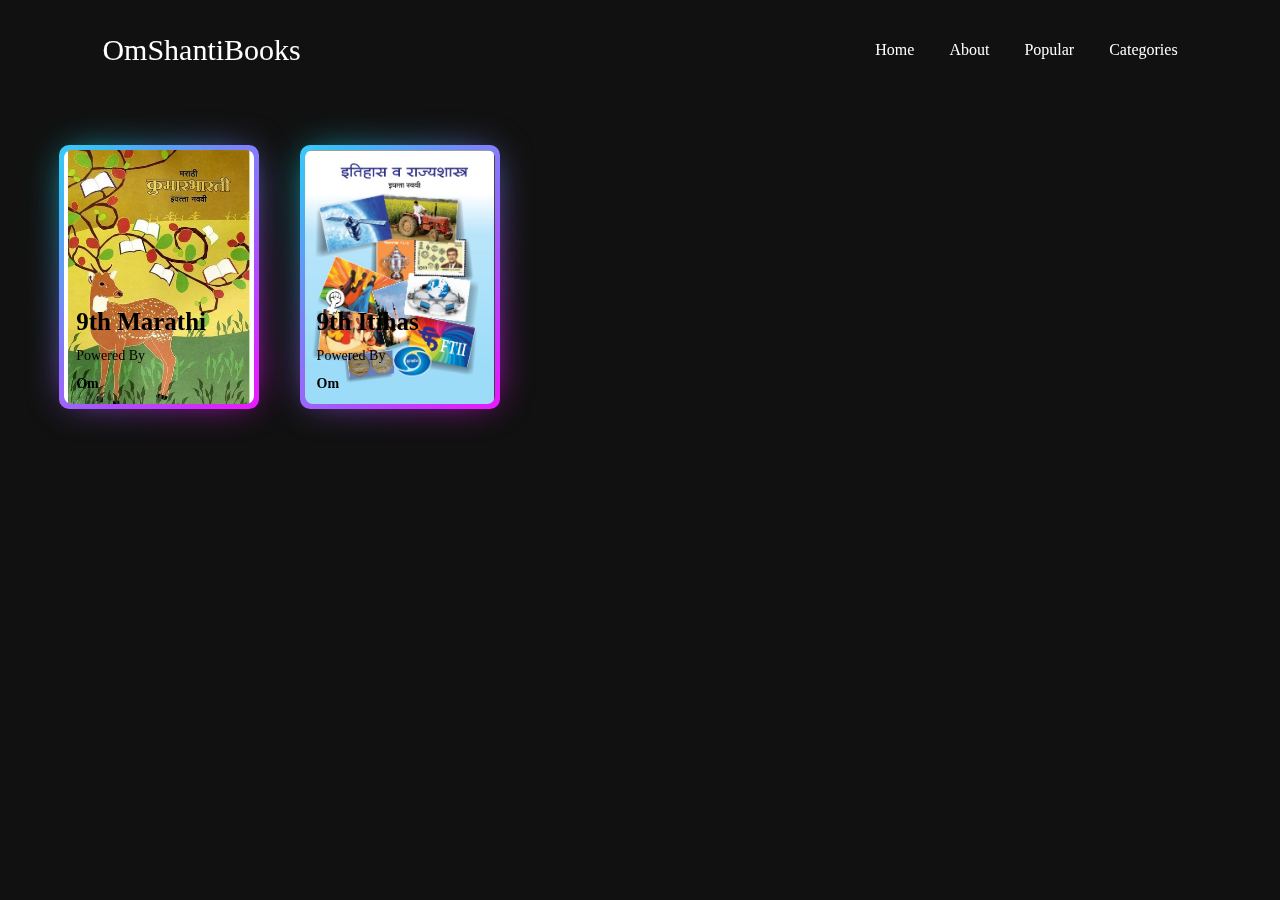
==== index.html @ 77728341 "first commit" ====
<!DOCTYPE html>
<html lang="en">

<head>
    <meta charset="UTF-8">
    <meta http-equiv="X-UA-Compatible" content="IE=edge">
    <meta name="viewport" content="width=device-width, initial-scale=1.0">
    <link rel="stylesheet" href="style.css">
    <title>Omshanti Pustake</title>
</head>

<nav class="navbar">
    <div class="logo">
        <h1>OmShantiBooks</h1>
    </div>
    <div class="overly"> </div>
    <ul class="links">
        <li><a href="#">Home</a></li>
        <li><a href="#">About</a></li>
        <li><a href="#">Popular</a></li>
        <li><a href="#">Categories</a></li>
    </ul>

    <button title="hamburger" id="hamburger">
        <div id="bar1" class="bar"></div>
        <div id="bar2" class="bar"></div>
        <div id="bar3" class="bar"></div>
    </button>
</nav>
<div class="main">
    <div class="pdf-container">
        <div class="book">
            <a href="#" id="download-link" data-pdf-path="./pdfs/901030024.pdf" data-pdf-name="9th_Marathi.pdf">
                <div class="card" style="--thb: url(./pdf-thmb/thb_pdf_1.webp)">
                    <p class="heading">
                        9th Marathi
                    </p>
                    <p>
                        Powered By
                    </p>
                    <p>Om
                    </p>
                </div>
            </a>
        </div>
        <div class="book">
            <a href="#" id="download-link" data-pdf-path="./pdfs/901010491.pdf" data-pdf-name="9th_History.pdf">
                <div class="card" style="--thb: url(./pdf-thmb/thb_pdf_2.webp)">
                    <p class="heading">
                        9th Itihas
                    </p>
                    <p>
                        Powered By
                    </p>
                    <p>Om
                    </p>
                </div>
            </a>
        </div>


    </div>

</div>

<script src="script.js"></script>
</body>

</html>
---- style.css ----
*{
    margin: 0;
    padding: 0;
    box-sizing: border-box;
    font-family: Poppins;
}
body{
    background-color: #111;
    color: #fff;
    min-height: 100vh;
}
a{
    text-decoration: none;
    color: inherit;
}
.overly{
    width: 100%;
    height: 100vh;
    position: absolute;
    background-color: #0000004f;
    top: 0;
    left: 0;
    z-index: 8;
    display: none;
}
.sticky{position: fixed; top: 0;left: 0;width: 100%; transition: cubic-bezier(0.19, 1, 0.22, 1) .5s;}
.navbar{
    display: flex;
    align-items: center;
    justify-content: space-between;
    padding: 10px 8vw;
    height: 100px;
    width: 100%;
}
.navbar .logo h1{
    font-size: 30px;
    font-weight: 500;
    letter-spacing: 1.2;
}

.navbar .links{
    display: flex;
    align-items: center;
    justify-content: center;
    gap: 35px;
    list-style: none;
}
.navbar .links li a{
    display: block;
    position: relative;
}
.navbar .links li a::after {
    content: '';
    position: absolute;
    bottom: -5px;
    left: 0;
    width: 100%;
    height: 2px;
    background: #fff;
    transform: scaleX(0);
    transform-origin: right center;
    transition: transform .6s cubic-bezier(.19,1,.22,1),-webkit-transform .6s cubic-bezier(.19,1,.22,1)
}
.navbar .links li a:hover::after {
    transition-duration: .4s;
    transform: scaleX(1);
    transform-origin: left center
}
#hamburger {
    display: none;
    top: 50%;
    right: 50px;
    width: 16px;
    height: 16px;
    -webkit-transform: translateY(-50%);
    transform: translateY(-50%);
    z-index: 9;
    padding: 5px 10px;
    border: 0;
    background: 0 0;
    cursor: pointer;
    transition: opacity .2s linear .1s;
}
#hamburger, .bar {
    position: absolute;
}
.bar {
    top: 3px;
    left: 0;
    background-color: #fff;
    width: 100%;
    transform-origin: center center;
    transition:  .4s ;
    height: 2px;
}
#bar2 {
    top: 8px;
}
#bar3 {
    top: 13px; 
}


@media (max-width: 995px) {
    #hamburger{
        display: block;
    }        
    .navbar{
        position: relative;
    }
    .navbar .logo h1{
        font-size: 20px;
    }
    .links{
        position: absolute;
        top: 100%;
        left: 0;
        flex-direction: column;
        width: 0%;
        z-index: 99;
        height: 100vh;
        justify-content: flex-start;
        background-color: #333;
        overflow: hidden;
        transform-origin: right center;
        transition: all .6s cubic-bezier(.19,1,.22,1),-webkit-transform .6s cubic-bezier(.19,1,.22,1)    
    }
    .links.navOpen{
        width: 50%;
    }
}
.main{
    position: relative;
    width: 90%;
    margin: 50px auto;

}

.pdf-container{
    width: 100%;
    margin: auto;
    gap: 50px;
    display: grid;
    grid-template-columns: 1fr 1fr 1fr 1fr 1fr;
}
.book{
    border-radius: 15px;
    margin: auto;
}
.card {
    position: relative;
    width: 190px;
    height: 254px;
    background: var(--thb);
    background-position: center;
    background-size: cover;
    object-fit: cover;
    background-repeat: no-repeat;
    display: flex;
    flex-direction: column;
    justify-content: end;
    padding: 12px;
    gap: 12px;
    border-radius: 8px;
    cursor: pointer;
    color: black;
}

  .card::before {
    content: '';
    position: absolute;
    inset: 0;
    left: -5px;
    margin: auto;
    width: 200px;
    height: 264px;
    border-radius: 10px;
    background: linear-gradient(-45deg, #e81cff 0%, #40c9ff 100% );
    z-index: -10;
    pointer-events: none;
    transition: all 0.6s cubic-bezier(0.175, 0.885, 0.32, 1.275);
  }
  
  .card::after {
    content: "";
    z-index: -1;
    position: absolute;
    inset: 0;
    background: linear-gradient(-45deg, #fc00ff 0%, #00dbde 100% );
    transform: translate3d(0, 0, 0) scale(0.95);
    filter: blur(20px);
  }
  
  .heading {
    font-size: 25px;
    text-transform: capitalize;
    font-weight: 700;
  }
  
  .card p:not(.heading) {
    font-size: 14px;
  }
  
  .card p:last-child {
    color: #000000;
    font-weight: 600;
  }
  
  .card:hover::after {
    filter: blur(30px);
  }
  
  .card:hover::before {
    transform: rotate(-90deg) scaleX(1.34) scaleY(0.77);
  }
  
  

@media (max-width: 1262px) {
    .pdf-container{
        grid-template-columns: 1fr 1fr 1fr 1fr;
    }    
}
@media (max-width: 1015px) {
    .pdf-container{
        grid-template-columns: 1fr 1fr 1fr;
    }    
}
@media (max-width: 760px) {
    .pdf-container{
        grid-template-columns: 1fr 1fr ;
    }    
}
@media (max-width: 525px) {
    .pdf-container{
        grid-template-columns: 1fr  ;
    }    
}
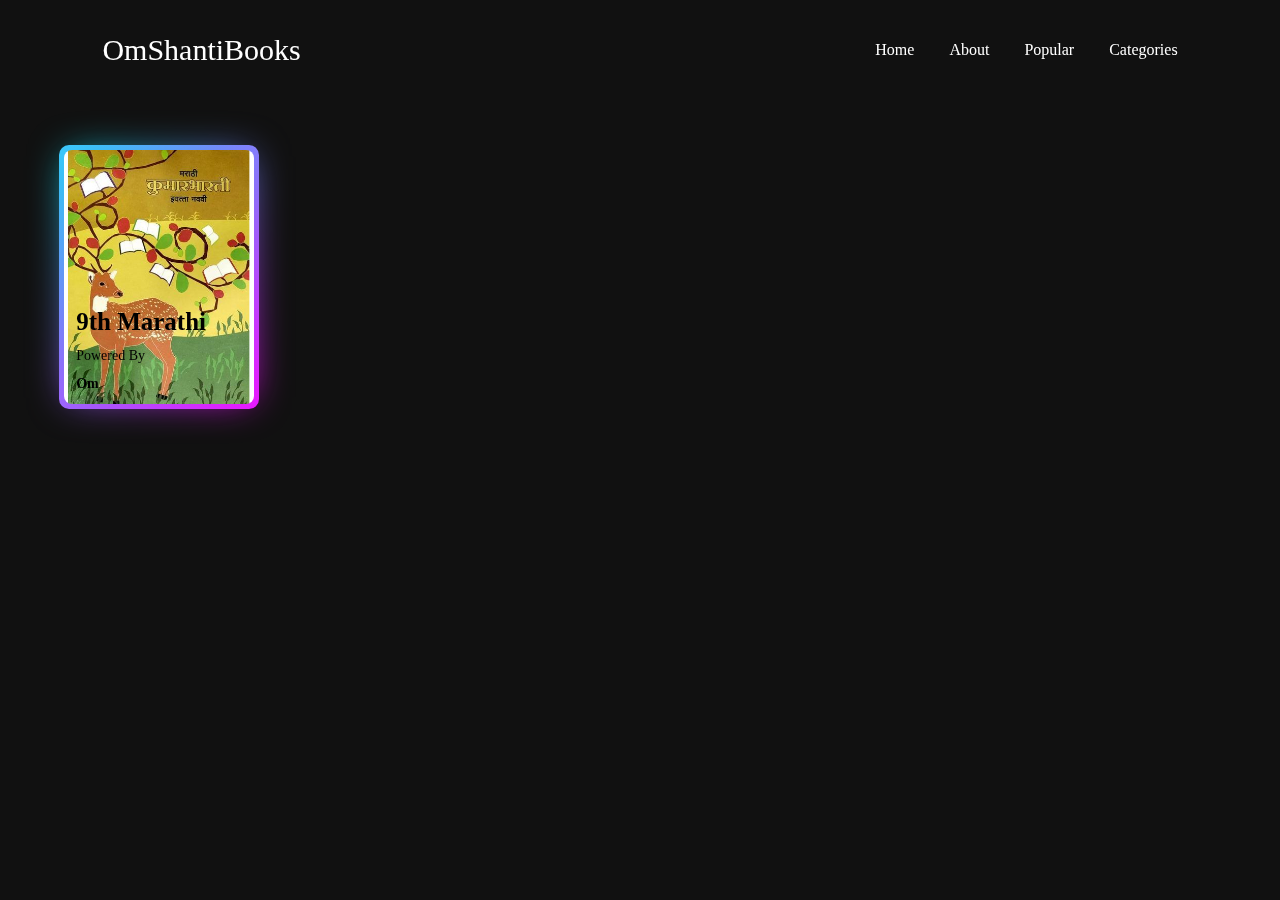
==== commit 02ccb701: "latest book delete" ====
--- a/index.html
+++ b/index.html
@@ -43,20 +43,7 @@
                 </div>
             </a>
         </div>
-        <div class="book">
-            <a href="#" id="download-link" data-pdf-path="./pdfs/901010491.pdf" data-pdf-name="9th_History.pdf">
-                <div class="card" style="--thb: url(./pdf-thmb/thb_pdf_2.webp)">
-                    <p class="heading">
-                        9th Itihas
-                    </p>
-                    <p>
-                        Powered By
-                    </p>
-                    <p>Om
-                    </p>
-                </div>
-            </a>
-        </div>
+
 
 
     </div>
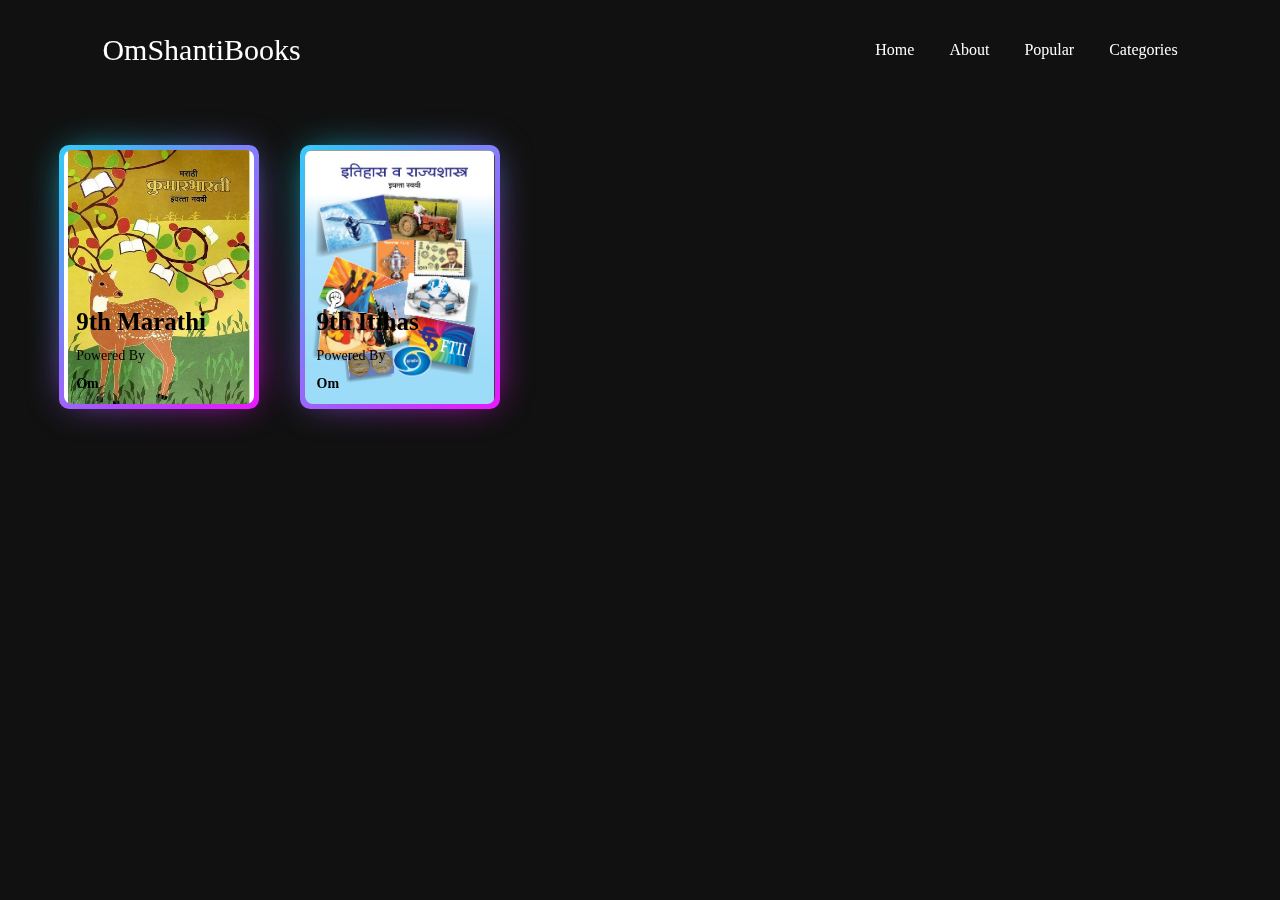
==== commit e9954492: "new book" ====
--- a/index.html
+++ b/index.html
@@ -43,7 +43,20 @@
                 </div>
             </a>
         </div>
-
+        <div class="book">
+            <a href="#" id="download-link" data-pdf-path="./pdfs/901010491.pdf" data-pdf-name="9th_History.pdf">
+                <div class="card" style="--thb: url(./pdf-thmb/thb_pdf_2.webp)">
+                    <p class="heading">
+                        9th Itihas
+                    </p>
+                    <p>
+                        Powered By
+                    </p>
+                    <p>Om
+                    </p>
+                </div>
+            </a>
+        </div>
 
 
     </div>
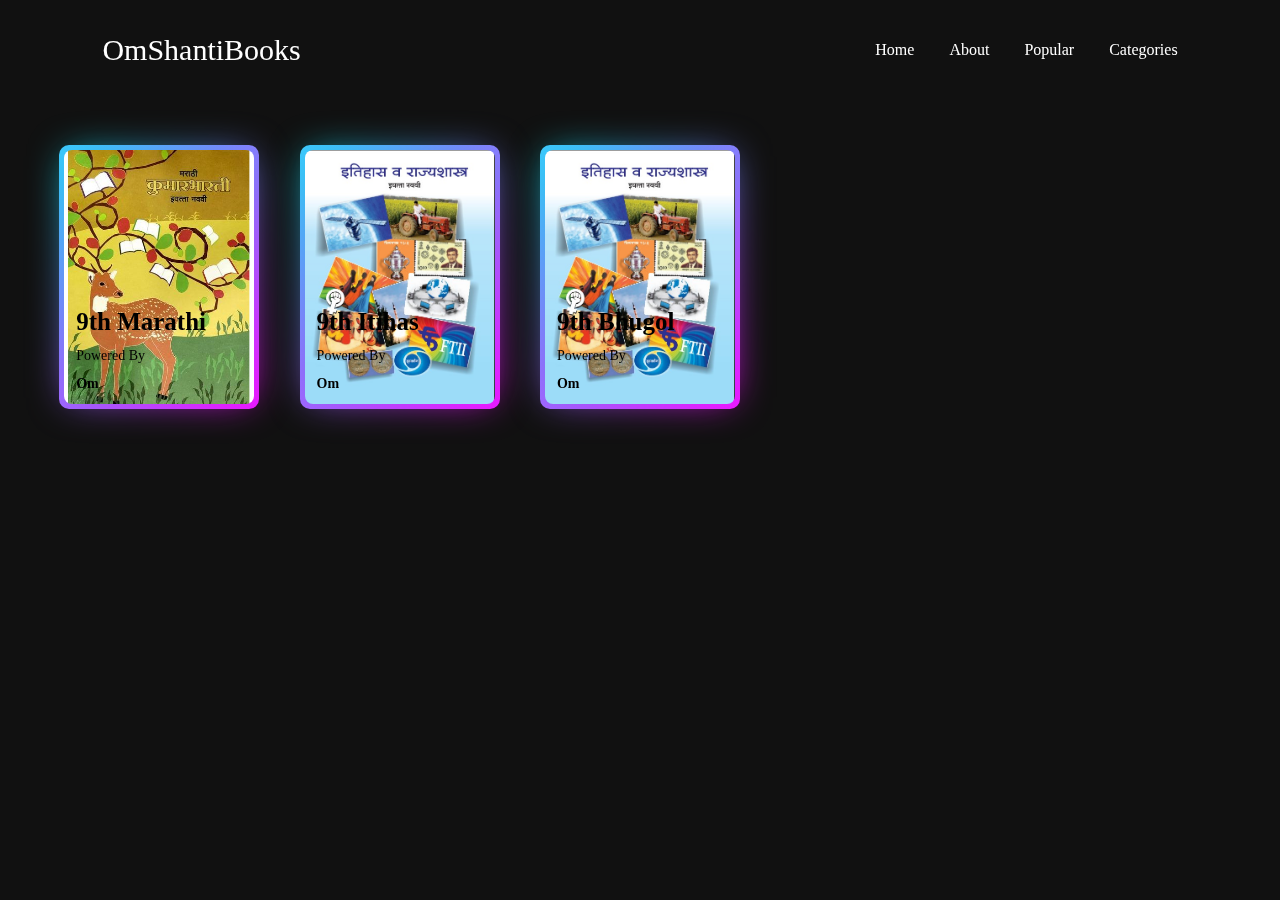
==== commit 74746644: "new book added" ====
--- a/index.html
+++ b/index.html
@@ -30,7 +30,7 @@
 <div class="main">
     <div class="pdf-container">
         <div class="book">
-            <a href="#" id="download-link" data-pdf-path="./pdfs/901030024.pdf" data-pdf-name="9th_Marathi.pdf">
+            <a href="./pdfs/901030024.pdf" id="download-link" download="9th_Marathi_textbook.pdf" ">
                 <div class="card" style="--thb: url(./pdf-thmb/thb_pdf_1.webp)">
                     <p class="heading">
                         9th Marathi
@@ -44,7 +44,7 @@
             </a>
         </div>
         <div class="book">
-            <a href="#" id="download-link" data-pdf-path="./pdfs/901010491.pdf" data-pdf-name="9th_History.pdf">
+            <a href="./pdfs/901010491.pdf" id="download-link" download="9th_History.pdf">
                 <div class="card" style="--thb: url(./pdf-thmb/thb_pdf_2.webp)">
                     <p class="heading">
                         9th Itihas
@@ -57,7 +57,20 @@
                 </div>
             </a>
         </div>
-
+        <div class="book">
+            <a href="./pdfs/901020011.pdf" id="download-link" download="9th_Bhugol.pdf">
+                <div class="card" style="--thb: url(./pdf-thmb/thb_pdf_2.webp)">
+                    <p class="heading">
+                        9th Bhugol
+                    </p>
+                    <p>
+                        Powered By
+                    </p>
+                    <p>Om
+                    </p>
+                </div>
+            </a>
+        </div>
 
     </div>
 
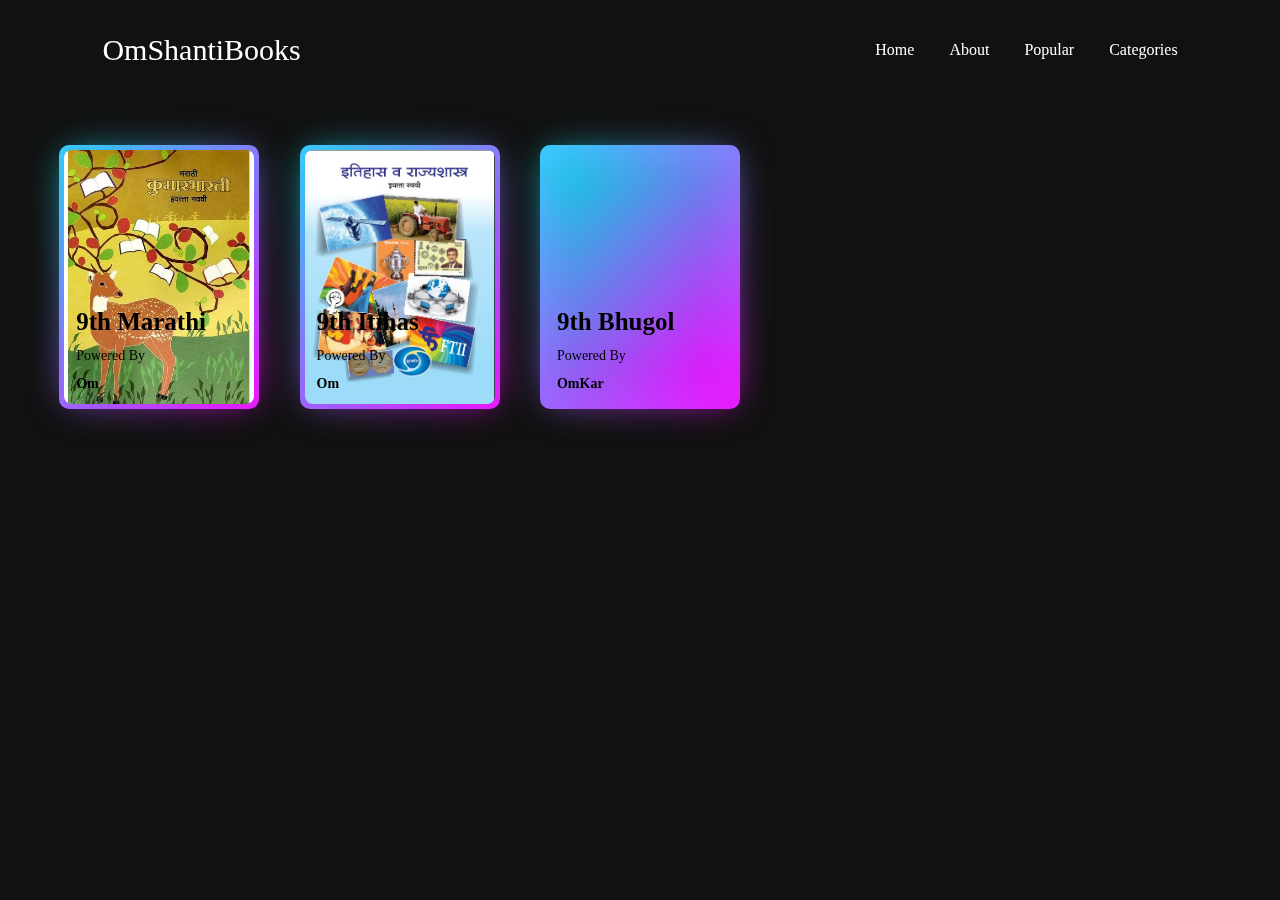
==== commit ac4e679c: "mistak banner" ====
--- a/index.html
+++ b/index.html
@@ -59,21 +59,19 @@
         </div>
         <div class="book">
             <a href="./pdfs/901020011.pdf" id="download-link" download="9th_Bhugol.pdf">
-                <div class="card" style="--thb: url(./pdf-thmb/thb_pdf_2.webp)">
+                <div class="card" style="--thb: url(./pdf-thmb/thb_pdf_3.webp)">
                     <p class="heading">
-                        9th Bhugol
+                        9th Bhugol 
                     </p>
                     <p>
                         Powered By
                     </p>
-                    <p>Om
+                    <p>OmKar
                     </p>
                 </div>
             </a>
         </div>
-
     </div>
-
 </div>
 
 <script src="script.js"></script>
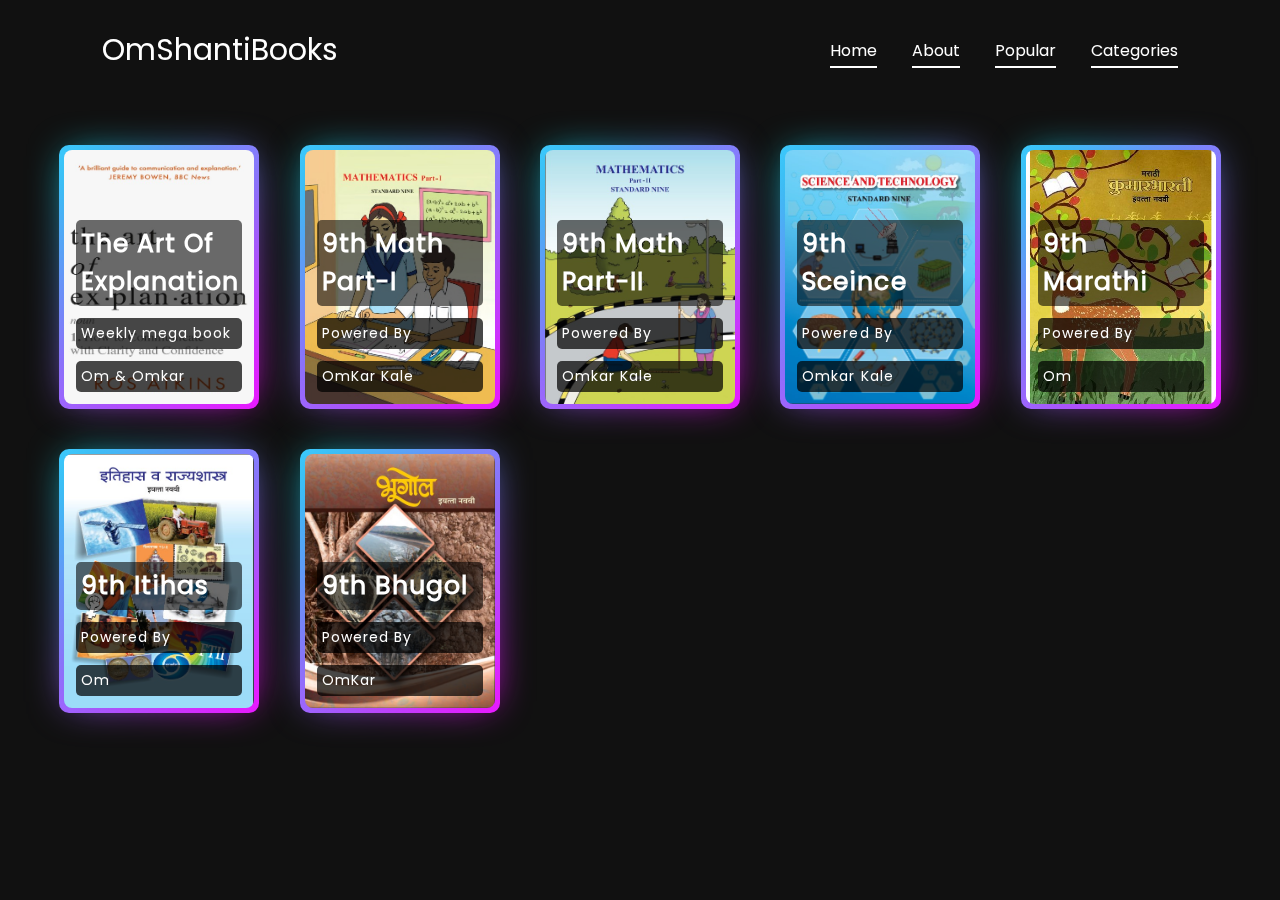
==== commit 3ba57a0c: "New books" ====
--- a/index.html
+++ b/index.html
@@ -30,7 +30,63 @@
 <div class="main">
     <div class="pdf-container">
         <div class="book">
-            <a href="./pdfs/901030024.pdf" id="download-link" download="9th_Marathi_textbook.pdf" ">
+            <a href="./pdfs/The Art of Explanation.pdf" id="download-link" download="The art Of Explanation.pdf">
+                <div class="card" style="--thb: url(./pdf-thmb/thb_pdf_7.jpg)">
+                    <p class="heading">
+                        The Art of Explanation
+                    </p>
+                    <p>
+                        Weekly mega book
+                    </p>
+                    <p>Om & Omkar
+                    </p>
+                </div>
+            </a>
+        </div>
+        <div class="book">
+            <a href="./pdfs/Math - I.pdf" id="download-link" download="9th_Math-I_textbook.pdf" >
+                <div class="card" style="--thb: url(./pdf-thmb/thb_pdf_6.jpg)">
+                    <p class="heading">
+                        9th Math Part-I
+                    </p>
+                    <p>
+                        Powered By
+                    </p>
+                    <p>OmKar Kale
+                    </p>
+                </div>
+            </a>
+        </div>
+        <div class="book">
+            <a href="./pdfs/Math - II.pdf" id="download-link" download="9th_Math-II_textbook.pdf" >
+                <div class="card" style="--thb: url(./pdf-thmb/thb_pdf_4.jpg)">
+                    <p class="heading">
+                        9th Math Part-II
+                    </p>
+                    <p>
+                        Powered By
+                    </p>
+                    <p>Omkar Kale
+                    </p>
+                </div>
+            </a>
+        </div>
+        <div class="book">
+            <a href="./pdfs/Science and Technology.pdf" id="download-link" download="9th_Science&Technology_textbook.pdf" >
+                <div class="card" style="--thb: url(./pdf-thmb/thb_pdf_5.jpg)">
+                    <p class="heading">
+                        9th Sceince
+                    </p>
+                    <p>
+                        Powered By
+                    </p>
+                    <p>Omkar Kale
+                    </p>
+                </div>
+            </a>
+        </div>
+        <div class="book">
+            <a href="./pdfs/901030024.pdf" id="download-link" download="9th_Marathi_textbook.pdf" >
                 <div class="card" style="--thb: url(./pdf-thmb/thb_pdf_1.webp)">
                     <p class="heading">
                         9th Marathi
--- a/style.css
+++ b/style.css
@@ -1,3 +1,8 @@
+@font-face {
+    font-family: Poppins;
+    src: url(./Poppins-Regular.woff);
+}
+
 *{
     margin: 0;
     padding: 0;
@@ -57,14 +62,14 @@
     width: 100%;
     height: 2px;
     background: #fff;
-    transform: scaleX(0);
-    transform-origin: right center;
+    transform: scaleX(1);
+    transform-origin: left center;
     transition: transform .6s cubic-bezier(.19,1,.22,1),-webkit-transform .6s cubic-bezier(.19,1,.22,1)
 }
 .navbar .links li a:hover::after {
     transition-duration: .4s;
-    transform: scaleX(1);
-    transform-origin: left center
+    transform: scaleX(0);
+    transform-origin: right center
 }
 #hamburger {
     display: none;
@@ -194,17 +199,23 @@
   .heading {
     font-size: 25px;
     text-transform: capitalize;
+    background: #00000093;
+    padding: 5px;
+    border-radius: 5px;
+    color: #fff;
+    letter-spacing: 1.02px;
     font-weight: 700;
   }
   
   .card p:not(.heading) {
     font-size: 14px;
-  }
-  
-  .card p:last-child {
-    color: #000000;
-    font-weight: 600;
-  }
+    background: #000000b7;
+    padding: 5px;
+    border-radius: 5px;
+    color: #fff;
+    letter-spacing: 1.02px;
+  }
+  
   
   .card:hover::after {
     filter: blur(30px);
